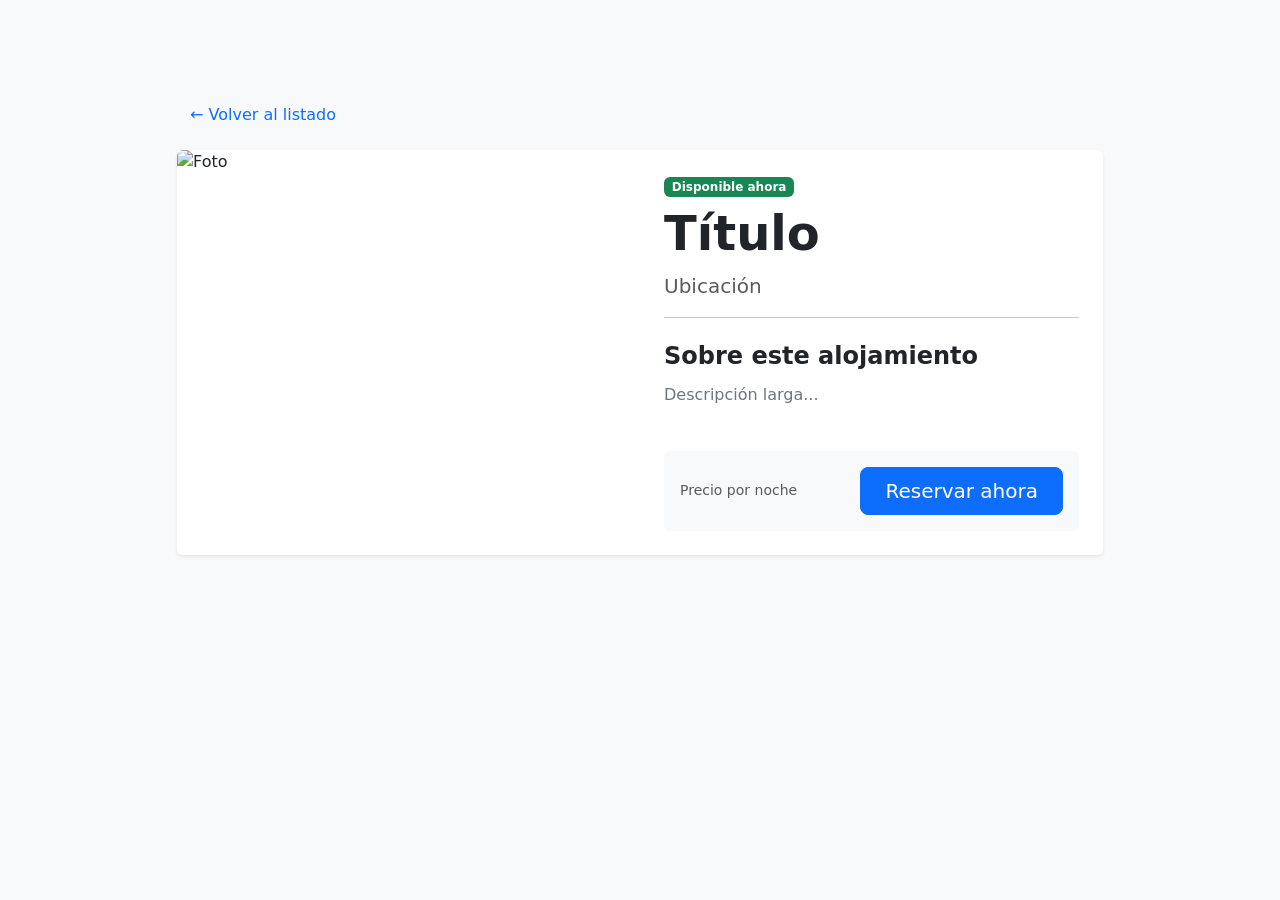
==== src/main/resources/templates/detalles.html @ 92870dfe "comit detalles" ====
<!DOCTYPE html>
<html xmlns:th="http://www.thymeleaf.org">
<head>
    <meta charset="UTF-8">
    <title th:text="'MicroRent - ' + ${alojamiento.titulo}">Detalles</title>
    <link href="https://cdn.jsdelivr.net/npm/bootstrap@5.3.0/dist/css/bootstrap.min.css" rel="stylesheet">
    <link rel="stylesheet" th:href="@{/css/main.css}">
</head>
<body class="bg-light">
<div th:replace="~{fragments/layout :: navbar}"></div>

<div class="container mt-5 pt-5">
    <div class="row justify-content-center">
        <div class="col-md-10">
            <a href="/" class="btn btn-link text-decoration-none mb-3">← Volver al listado</a>

            <div class="card shadow-sm border-0 overflow-hidden">
                <div class="row g-0">
                    <div class="col-md-6">
                        <img th:src="${alojamiento.imagenUrl != null && !alojamiento.imagenUrl.isEmpty()} ? ${alojamiento.imagenUrl} : 'https://images.unsplash.com/photo-1518780664697-55e3ad937233?auto=format&fit=crop&w=600&h=400'"
                             class="img-fluid h-100" alt="Foto" style="object-fit: cover; min-height: 400px;">
                    </div>

                    <div class="col-md-6 p-4 d-flex flex-column">
                        <div class="mb-auto">
                            <span th:if="${alojamiento.disponible}" class="badge bg-success mb-2">Disponible ahora</span>
                            <h1 class="display-5 fw-bold" th:text="${alojamiento.titulo}">Título</h1>
                            <p class="text-muted fs-5"><i class="bi bi-geo-alt"></i> <span th:text="${alojamiento.ubicacion}">Ubicación</span></p>
                            <hr>
                            <h4 class="fw-bold mt-4">Sobre este alojamiento</h4>
                            <p class="text-secondary lh-lg" th:text="${alojamiento.descripcion}">Descripción larga...</p>
                        </div>

                        <div class="mt-4 p-3 bg-light rounded d-flex justify-content-between align-items-center">
                            <div>
                                <span class="text-muted small d-block">Precio por noche</span>
                                <span class="h3 fw-bold text-primary" th:text="${alojamiento.precioPorNoche} + '€'"></span>
                            </div>
                            <button class="btn btn-primary btn-lg px-4">Reservar ahora</button>
                        </div>
                    </div>
                </div>
            </div>
        </div>
    </div>
</div>

<div th:replace="~{fragments/layout :: footer}"></div>
</body>
</html>
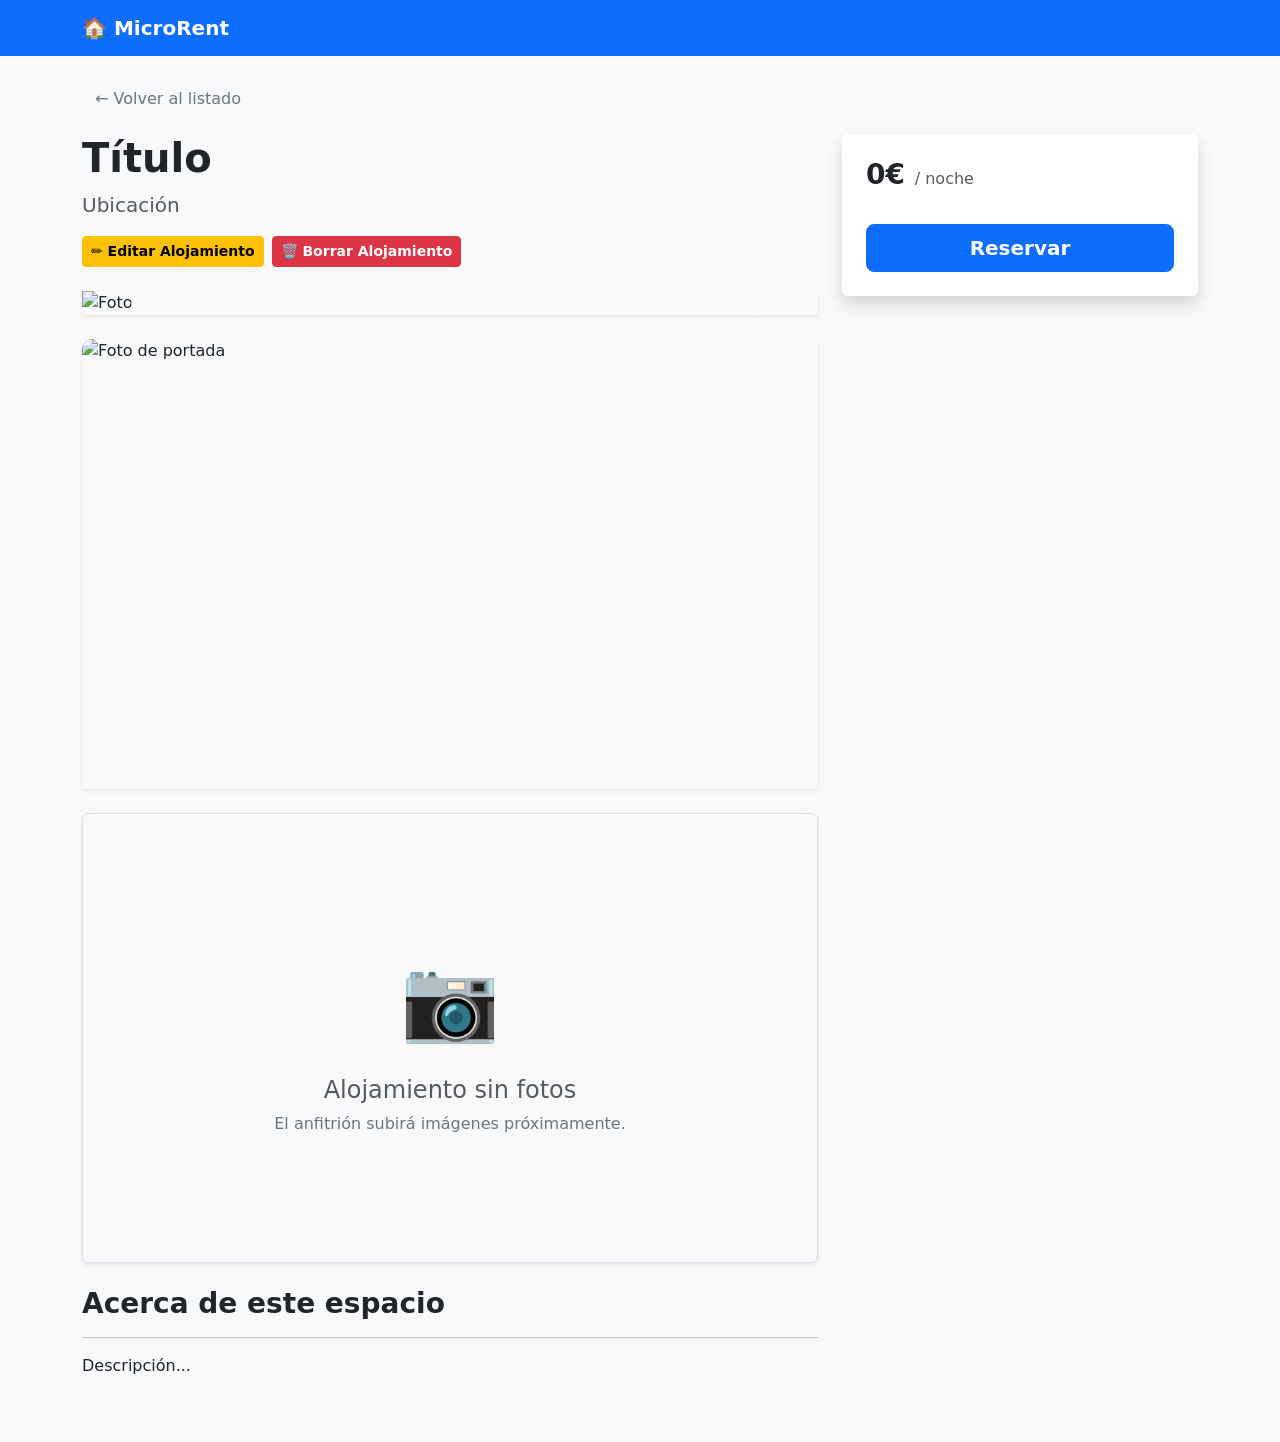
==== commit 09171aff: "comit antes de visual" ====
--- a/src/main/resources/templates/detalles.html
+++ b/src/main/resources/templates/detalles.html
@@ -2,49 +2,71 @@
 <html xmlns:th="http://www.thymeleaf.org">
 <head>
     <meta charset="UTF-8">
-    <title th:text="'MicroRent - ' + ${alojamiento.titulo}">Detalles</title>
+    <title>Detalles - MicroRent</title>
     <link href="https://cdn.jsdelivr.net/npm/bootstrap@5.3.0/dist/css/bootstrap.min.css" rel="stylesheet">
-    <link rel="stylesheet" th:href="@{/css/main.css}">
+    <style>
+        .carousel-item img, .imagen-estatica {
+            height: 450px;
+            object-fit: cover;
+            border-radius: 10px;
+        }
+    </style>
 </head>
 <body class="bg-light">
-<div th:replace="~{fragments/layout :: navbar}"></div>
 
-<div class="container mt-5 pt-5">
-    <div class="row justify-content-center">
-        <div class="col-md-10">
-            <a href="/" class="btn btn-link text-decoration-none mb-3">← Volver al listado</a>
+<nav class="navbar navbar-dark bg-primary mb-4">
+    <div class="container"><a class="navbar-brand fw-bold" th:href="@{/}">🏠 MicroRent</a></div>
+</nav>
 
-            <div class="card shadow-sm border-0 overflow-hidden">
-                <div class="row g-0">
-                    <div class="col-md-6">
-                        <img th:src="${alojamiento.imagenUrl != null && !alojamiento.imagenUrl.isEmpty()} ? ${alojamiento.imagenUrl} : 'https://images.unsplash.com/photo-1518780664697-55e3ad937233?auto=format&fit=crop&w=600&h=400'"
-                             class="img-fluid h-100" alt="Foto" style="object-fit: cover; min-height: 400px;">
-                    </div>
+<div class="container mb-5">
+    <a th:href="@{/}" class="btn btn-link text-decoration-none text-secondary mb-3">&larr; Volver al listado</a>
 
-                    <div class="col-md-6 p-4 d-flex flex-column">
-                        <div class="mb-auto">
-                            <span th:if="${alojamiento.disponible}" class="badge bg-success mb-2">Disponible ahora</span>
-                            <h1 class="display-5 fw-bold" th:text="${alojamiento.titulo}">Título</h1>
-                            <p class="text-muted fs-5"><i class="bi bi-geo-alt"></i> <span th:text="${alojamiento.ubicacion}">Ubicación</span></p>
-                            <hr>
-                            <h4 class="fw-bold mt-4">Sobre este alojamiento</h4>
-                            <p class="text-secondary lh-lg" th:text="${alojamiento.descripcion}">Descripción larga...</p>
-                        </div>
+    <div class="row">
+        <div class="col-lg-8">
+            <h1 class="fw-bold" th:text="${alojamiento.titulo}">Título</h1>
+            <p class="text-muted fs-5 mb-3" th:text="${alojamiento.ubicacion} + ' • Alojamiento entero'">Ubicación</p>
 
-                        <div class="mt-4 p-3 bg-light rounded d-flex justify-content-between align-items-center">
-                            <div>
-                                <span class="text-muted small d-block">Precio por noche</span>
-                                <span class="h3 fw-bold text-primary" th:text="${alojamiento.precioPorNoche} + '€'"></span>
-                            </div>
-                            <button class="btn btn-primary btn-lg px-4">Reservar ahora</button>
-                        </div>
+            <div class="d-flex gap-2 mb-4">
+                <a th:href="@{/editar/{id}(id=${alojamiento.id})}" class="btn btn-warning btn-sm fw-bold">✏️ Editar Alojamiento</a>
+                <form th:action="@{/borrar/{id}(id=${alojamiento.id})}" method="post" class="m-0">
+                    <button type="submit" class="btn btn-danger btn-sm fw-bold" onclick="return confirm('Esta acción es irreversible. ¿Deseas borrarlo?');">🗑️ Borrar Alojamiento</button>
+                </form>
+            </div>
+
+            <div th:if="${alojamiento.imagenes != null and !alojamiento.imagenes.isEmpty()}" id="carouselMicroRent" class="carousel slide shadow-sm mb-4" data-bs-ride="carousel">
+                <div class="carousel-inner">
+                    <div th:each="foto, iterStat : ${alojamiento.imagenes}" th:class="${iterStat.first} ? 'carousel-item active' : 'carousel-item'">
+                        <img th:src="${foto}" class="d-block w-100" alt="Foto">
                     </div>
                 </div>
+                <button class="carousel-control-prev" type="button" data-bs-target="#carouselMicroRent" data-bs-slide="prev"><span class="carousel-control-prev-icon"></span></button>
+                <button class="carousel-control-next" type="button" data-bs-target="#carouselMicroRent" data-bs-slide="next"><span class="carousel-control-next-icon"></span></button>
+            </div>
+
+            <div th:if="${(alojamiento.imagenes == null or alojamiento.imagenes.isEmpty()) and (alojamiento.imagenPortada != null and !alojamiento.imagenPortada.isEmpty())}" class="mb-4 shadow-sm">
+                <img th:src="${alojamiento.imagenPortada}" class="d-block w-100 imagen-estatica" alt="Foto de portada">
+            </div>
+
+            <div th:if="${(alojamiento.imagenes == null or alojamiento.imagenes.isEmpty()) and (alojamiento.imagenPortada == null or alojamiento.imagenPortada.isEmpty())}" class="bg-light text-center text-secondary shadow-sm rounded border mb-4 d-flex flex-column justify-content-center align-items-center" style="height: 450px;">
+                <span style="font-size: 5rem;">📷</span>
+                <h4 class="mt-3 text-muted">Alojamiento sin fotos</h4>
+                <p class="mb-0">El anfitrión subirá imágenes próximamente.</p>
+            </div>
+
+            <h3 class="fw-bold mt-4">Acerca de este espacio</h3>
+            <hr>
+            <p class="lead fs-6" style="white-space: pre-wrap;" th:text="${alojamiento.descripcion}">Descripción...</p>
+        </div>
+
+        <div class="col-lg-4 mt-4 mt-lg-0">
+            <div class="card shadow border-0 p-4 sticky-top" style="top: 20px;">
+                <h3 class="fw-bold mb-3"><span th:text="${alojamiento.precioPorNoche}">0</span>€ <span class="fs-6 text-muted fw-normal">/ noche</span></h3>
+                <button class="btn btn-primary btn-lg w-100 mt-3 fw-bold">Reservar</button>
             </div>
         </div>
     </div>
 </div>
 
-<div th:replace="~{fragments/layout :: footer}"></div>
+<script src="https://cdn.jsdelivr.net/npm/bootstrap@5.3.0/dist/js/bootstrap.bundle.min.js"></script>
 </body>
 </html>
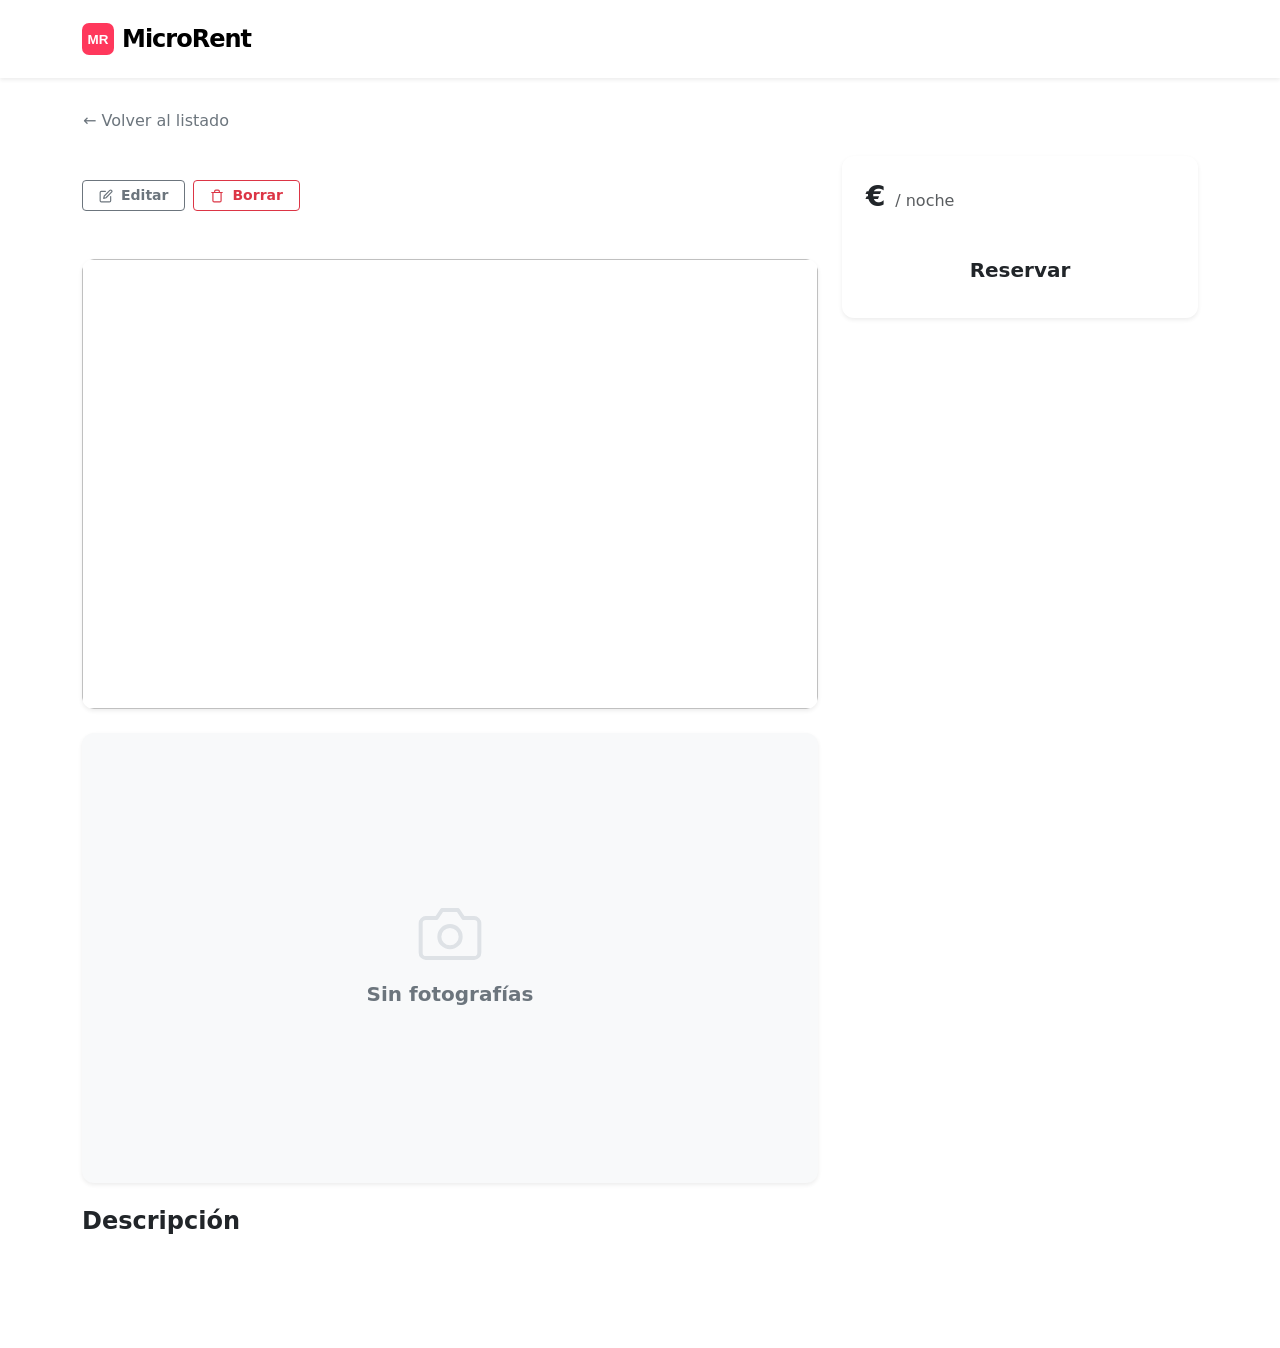
==== commit 94645d58: "Commit Final2" ====
--- a/src/main/resources/templates/detalles.html
+++ b/src/main/resources/templates/detalles.html
@@ -4,64 +4,72 @@
     <meta charset="UTF-8">
     <title>Detalles - MicroRent</title>
     <link href="https://cdn.jsdelivr.net/npm/bootstrap@5.3.0/dist/css/bootstrap.min.css" rel="stylesheet">
-    <style>
-        .carousel-item img, .imagen-estatica {
-            height: 450px;
-            object-fit: cover;
-            border-radius: 10px;
-        }
-    </style>
+    <link rel="stylesheet" th:href="@{/css/style.css}">
+    <style>.carousel-item img, .imagen-estatica { height: 450px; object-fit: cover; border-radius: 12px; }</style>
 </head>
-<body class="bg-light">
+<body>
 
-<nav class="navbar navbar-dark bg-primary mb-4">
-    <div class="container"><a class="navbar-brand fw-bold" th:href="@{/}">🏠 MicroRent</a></div>
+<nav class="navbar navbar-expand-lg navbar-light bg-white shadow-sm sticky-top mb-4 py-3">
+    <div class="container">
+        <a class="navbar-brand fw-bold fs-4 text-brand d-flex align-items-center gap-2" th:href="@{/}">
+            <svg width="32" height="32" viewBox="0 0 100 100" xmlns="http://www.w3.org/2000/svg">
+                <rect width="100" height="100" rx="22" fill="#ff385c" />
+                <text x="50%" y="54%" dominant-baseline="middle" text-anchor="middle" fill="white" font-family="'Inter', sans-serif" font-weight="800" font-size="42">MR</text>
+            </svg>
+            <span style="letter-spacing: -1px;">MicroRent</span>
+        </a>
+    </div>
 </nav>
 
-<div class="container mb-5">
-    <a th:href="@{/}" class="btn btn-link text-decoration-none text-secondary mb-3">&larr; Volver al listado</a>
+<div class="container mb-5 pb-5">
+    <a th:href="@{/}" class="btn btn-link text-decoration-none text-secondary mb-3 px-0 fw-medium">← Volver al listado</a>
 
     <div class="row">
         <div class="col-lg-8">
-            <h1 class="fw-bold" th:text="${alojamiento.titulo}">Título</h1>
-            <p class="text-muted fs-5 mb-3" th:text="${alojamiento.ubicacion} + ' • Alojamiento entero'">Ubicación</p>
+            <h1 class="fw-bold mb-1" th:text="${alojamiento.titulo}"></h1>
+            <p class="text-muted fs-5 mb-4" th:text="${alojamiento.ubicacion} + ' • Alojamiento entero'"></p>
 
             <div class="d-flex gap-2 mb-4">
-                <a th:href="@{/editar/{id}(id=${alojamiento.id})}" class="btn btn-warning btn-sm fw-bold">✏️ Editar Alojamiento</a>
+                <a th:href="@{/editar/{id}(id=${alojamiento.id})}" class="btn btn-outline-secondary btn-sm fw-bold px-3 d-flex align-items-center gap-2">
+                    <svg width="14" height="14" viewBox="0 0 24 24" fill="none" stroke="currentColor" stroke-width="2" stroke-linecap="round" stroke-linejoin="round"><path d="M11 4H4a2 2 0 0 0-2 2v14a2 2 0 0 0 2 2h14a2 2 0 0 0 2-2v-7"></path><path d="M18.5 2.5a2.121 2.121 0 0 1 3 3L12 15l-4 1 1-4 9.5-9.5z"></path></svg>
+                    Editar
+                </a>
                 <form th:action="@{/borrar/{id}(id=${alojamiento.id})}" method="post" class="m-0">
-                    <button type="submit" class="btn btn-danger btn-sm fw-bold" onclick="return confirm('Esta acción es irreversible. ¿Deseas borrarlo?');">🗑️ Borrar Alojamiento</button>
+                    <button type="submit" class="btn btn-outline-danger btn-sm fw-bold px-3 d-flex align-items-center gap-2" onclick="return confirm('¿Seguro?');">
+                        <svg width="14" height="14" viewBox="0 0 24 24" fill="none" stroke="currentColor" stroke-width="2" stroke-linecap="round" stroke-linejoin="round"><polyline points="3 6 5 6 21 6"></polyline><path d="M19 6v14a2 2 0 0 1-2 2H7a2 2 0 0 1-2-2V6m3 0V4a2 2 0 0 1 2-2h4a2 2 0 0 1 2 2v2"></path></svg>
+                        Borrar
+                    </button>
                 </form>
             </div>
 
-            <div th:if="${alojamiento.imagenes != null and !alojamiento.imagenes.isEmpty()}" id="carouselMicroRent" class="carousel slide shadow-sm mb-4" data-bs-ride="carousel">
-                <div class="carousel-inner">
+            <!-- Galería con carrusel -->
+            <div th:if="${alojamiento.imagenes != null and !alojamiento.imagenes.isEmpty()}" id="carouselMR" class="carousel slide shadow-sm mb-4" data-bs-ride="carousel">
+                <div class="carousel-inner" style="border-radius: 12px;">
                     <div th:each="foto, iterStat : ${alojamiento.imagenes}" th:class="${iterStat.first} ? 'carousel-item active' : 'carousel-item'">
-                        <img th:src="${foto}" class="d-block w-100" alt="Foto">
+                        <img th:src="${foto}" class="d-block w-100">
                     </div>
                 </div>
-                <button class="carousel-control-prev" type="button" data-bs-target="#carouselMicroRent" data-bs-slide="prev"><span class="carousel-control-prev-icon"></span></button>
-                <button class="carousel-control-next" type="button" data-bs-target="#carouselMicroRent" data-bs-slide="next"><span class="carousel-control-next-icon"></span></button>
+                <button class="carousel-control-prev" type="button" data-bs-target="#carouselMR" data-bs-slide="prev"><span class="carousel-control-prev-icon"></span></button>
+                <button class="carousel-control-next" type="button" data-bs-target="#carouselMR" data-bs-slide="next"><span class="carousel-control-next-icon"></span></button>
             </div>
 
-            <div th:if="${(alojamiento.imagenes == null or alojamiento.imagenes.isEmpty()) and (alojamiento.imagenPortada != null and !alojamiento.imagenPortada.isEmpty())}" class="mb-4 shadow-sm">
-                <img th:src="${alojamiento.imagenPortada}" class="d-block w-100 imagen-estatica" alt="Foto de portada">
+            <div th:if="${(alojamiento.imagenes == null or alojamiento.imagenes.isEmpty()) and (alojamiento.imagenPortada != null and !alojamiento.imagenPortada.isEmpty())}" class="mb-4 shadow-sm" style="border-radius: 12px; overflow: hidden;">
+                <img th:src="${alojamiento.imagenPortada}" class="d-block w-100 imagen-estatica">
             </div>
 
-            <div th:if="${(alojamiento.imagenes == null or alojamiento.imagenes.isEmpty()) and (alojamiento.imagenPortada == null or alojamiento.imagenPortada.isEmpty())}" class="bg-light text-center text-secondary shadow-sm rounded border mb-4 d-flex flex-column justify-content-center align-items-center" style="height: 450px;">
-                <span style="font-size: 5rem;">📷</span>
-                <h4 class="mt-3 text-muted">Alojamiento sin fotos</h4>
-                <p class="mb-0">El anfitrión subirá imágenes próximamente.</p>
+            <div th:if="${(alojamiento.imagenes == null or alojamiento.imagenes.isEmpty()) and (alojamiento.imagenPortada == null or alojamiento.imagenPortada.isEmpty())}" class="bg-light text-center text-secondary shadow-sm mb-4 d-flex flex-column justify-content-center align-items-center" style="height: 450px; border-radius: 12px;">
+                <svg width="64" height="64" viewBox="0 0 24 24" fill="none" stroke="#dee2e6" stroke-width="1.5" stroke-linecap="round" stroke-linejoin="round" class="mb-3"><path d="M23 19a2 2 0 0 1-2 2H3a2 2 0 0 1-2-2V8a2 2 0 0 1 2-2h4l2-3h6l2 3h4a2 2 0 0 1 2 2z"></path><circle cx="12" cy="13" r="4"></circle></svg>
+                <h5 class="fw-bold">Sin fotografías</h5>
             </div>
 
-            <h3 class="fw-bold mt-4">Acerca de este espacio</h3>
-            <hr>
-            <p class="lead fs-6" style="white-space: pre-wrap;" th:text="${alojamiento.descripcion}">Descripción...</p>
+            <h4 class="fw-bold mt-4 mb-3">Descripción</h4>
+            <p class="fs-6" style="white-space: pre-wrap; line-height: 1.6;" th:text="${alojamiento.descripcion}"></p>
         </div>
 
         <div class="col-lg-4 mt-4 mt-lg-0">
-            <div class="card shadow border-0 p-4 sticky-top" style="top: 20px;">
-                <h3 class="fw-bold mb-3"><span th:text="${alojamiento.precioPorNoche}">0</span>€ <span class="fs-6 text-muted fw-normal">/ noche</span></h3>
-                <button class="btn btn-primary btn-lg w-100 mt-3 fw-bold">Reservar</button>
+            <div class="card shadow-sm border-0 p-4 sticky-top" style="top: 100px; border-radius: 12px;">
+                <h3 class="fw-bold mb-3"><span th:text="${alojamiento.precioPorNoche}"></span>€ <small class="text-muted fw-normal fs-6">/ noche</small></h3>
+                <button class="btn btn-brand btn-lg w-100 mt-3 fw-bold">Reservar</button>
             </div>
         </div>
     </div>
